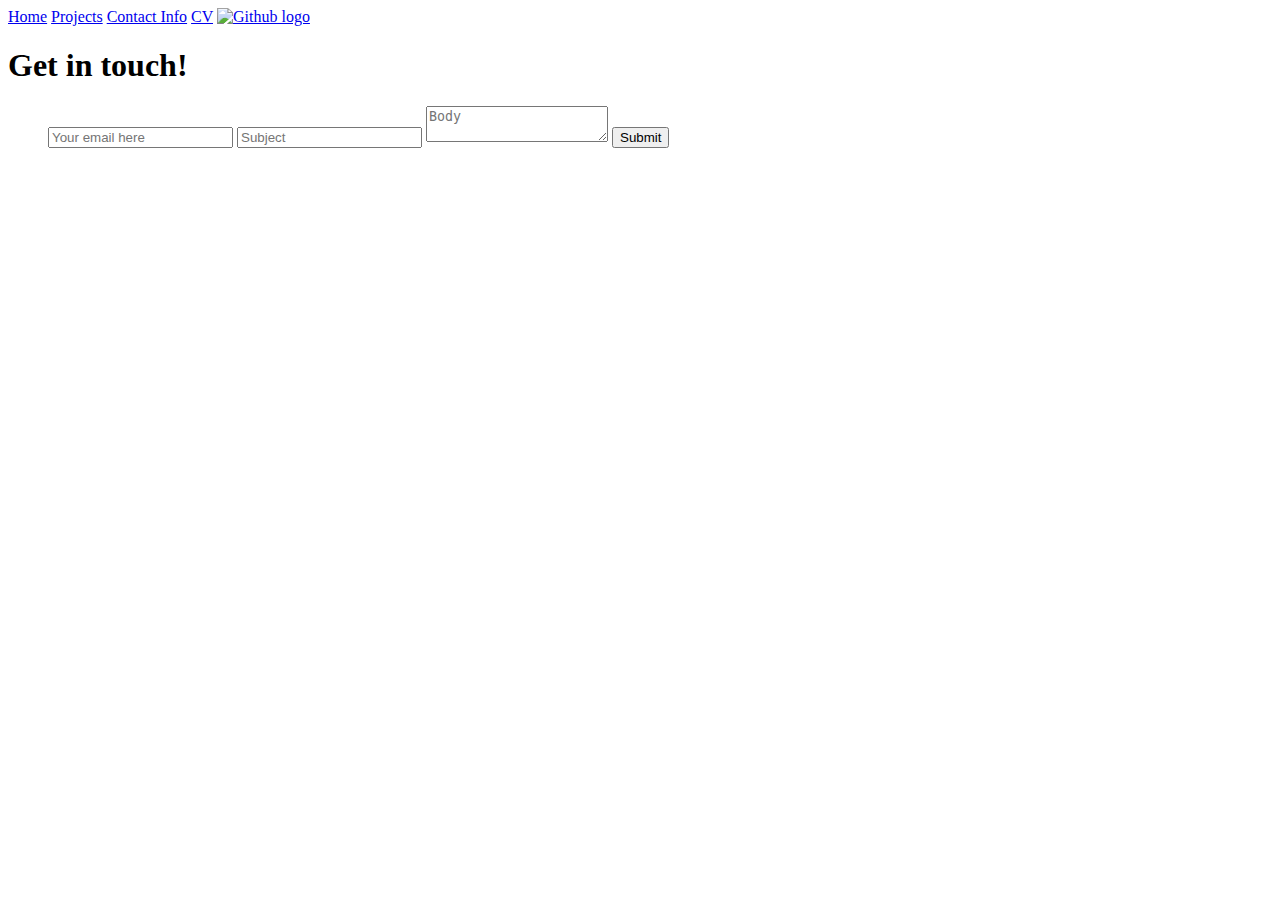
==== contact/index.html @ e1510cb8 "Finished website" ====
<!DOCTYPE html>
<html lang="en">
  <head>
    <link rel="stylesheet" href="style.css" />
    <meta charset="UTF-8" />
    <meta name="viewport" content="width=device-width, initial-scale=1.0" />
    <title>Contact</title>
  </head>
  <body>
    <nav>
      <a href="../index.html">Home</a>
      <a href="/projects/index.html">Projects</a>
      <a href="/contact/index.html">Contact Info</a>
      <a href="/resume/index.html">CV</a>
      <a href="https://github.com/therealnalm" target="_blank"
        ><img
          src="images/githublogo.png"
          alt="Github logo"
          height="20"
          width="20"
      /></a>
    </nav>

    <h1>Get in touch!</h1>

    <form action="mailto:bsheres@mit.edu" method="POST" enctype="text/plain">
      <ul>
        <label>
          <input name="email" placeholder="Your email here" type="email"
        /></label>
        <label><input name="subject" placeholder="Subject" /></label>
        <label><textarea name="body" placeholder="Body"></textarea></label>
        <button>Submit</button>
      </ul>
    </form>
  </body>
</html>
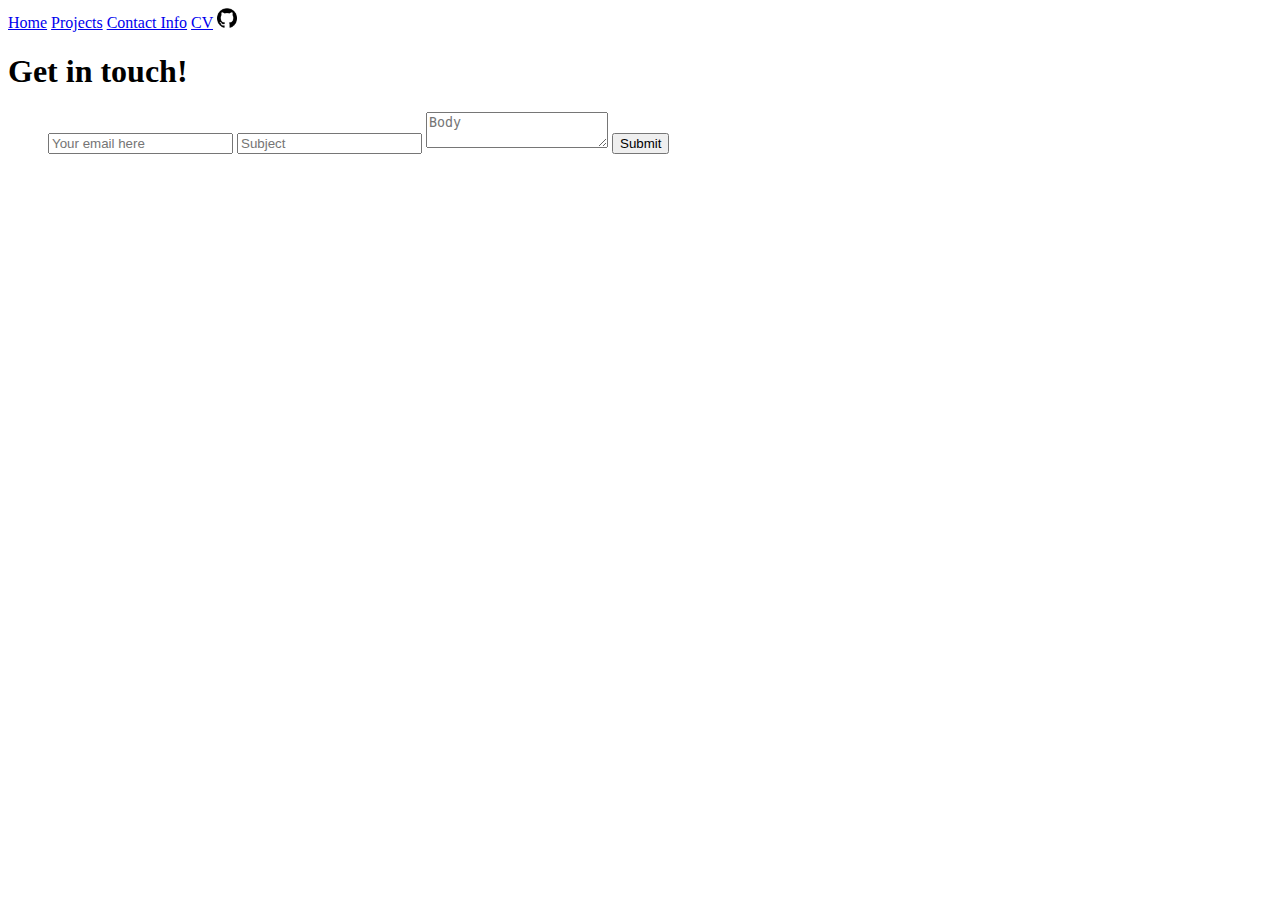
==== commit 7b51f98b: "Added a few images to A2" ====
--- a/contact/index.html
+++ b/contact/index.html
@@ -8,13 +8,13 @@
   </head>
   <body>
     <nav>
-      <a href="../index.html">Home</a>
-      <a href="/projects/index.html">Projects</a>
-      <a href="/contact/index.html">Contact Info</a>
-      <a href="/resume/index.html">CV</a>
+      <a href="/Portfolio/">Home</a>
+      <a href="/Portfolio/projects/">Projects</a>
+      <a href="/Portfolio/contact/">Contact Info</a>
+      <a href="/Portfolio/resume/">CV</a>
       <a href="https://github.com/therealnalm" target="_blank"
         ><img
-          src="images/githublogo.png"
+          src="../images/githublogo.png"
           alt="Github logo"
           height="20"
           width="20"
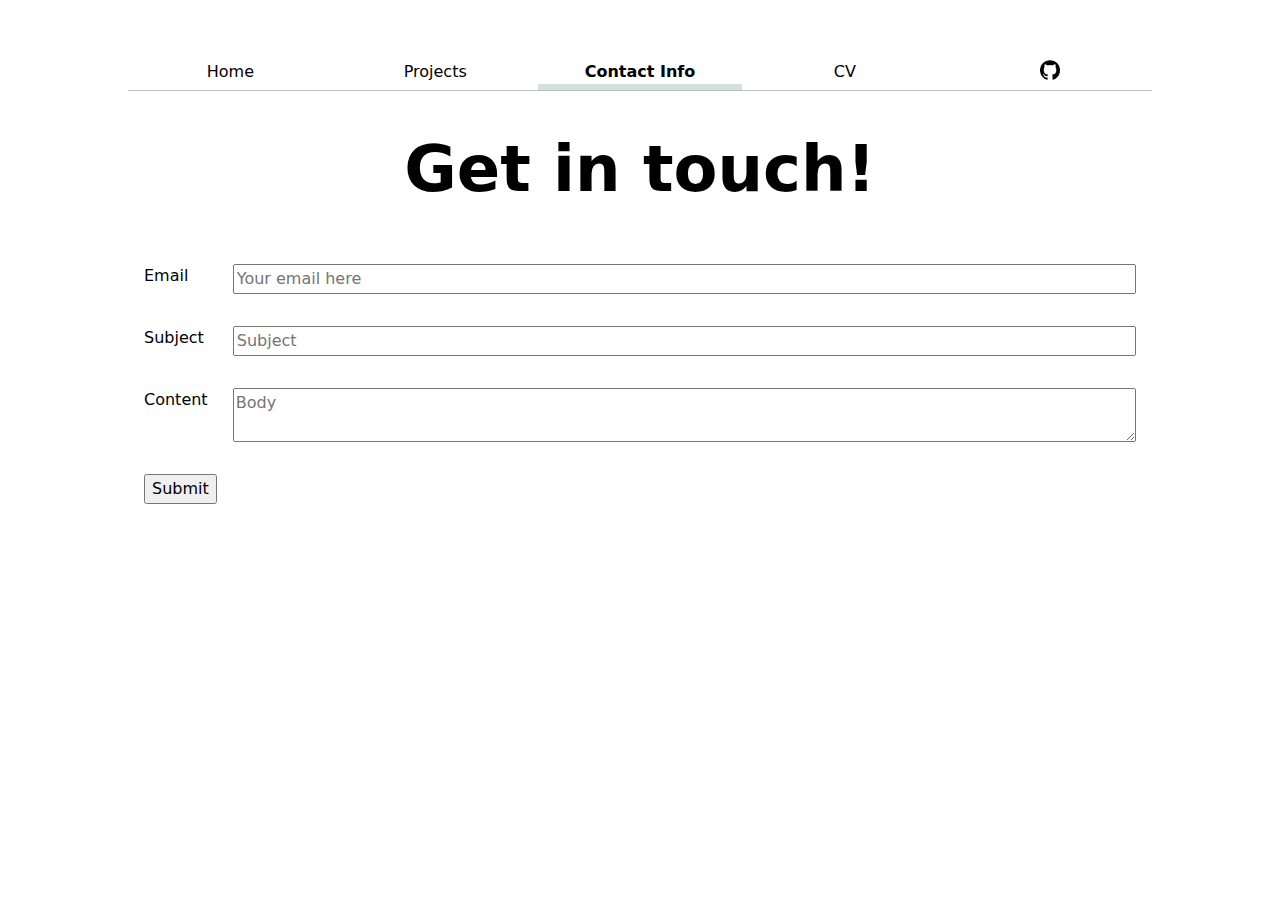
==== commit c6d350a5: "Lab 2" ====
--- a/contact/index.html
+++ b/contact/index.html
@@ -1,7 +1,7 @@
 <!DOCTYPE html>
 <html lang="en">
   <head>
-    <link rel="stylesheet" href="style.css" />
+    <link rel="stylesheet" href="../style.css" />
     <meta charset="UTF-8" />
     <meta name="viewport" content="width=device-width, initial-scale=1.0" />
     <title>Contact</title>
@@ -10,7 +10,7 @@
     <nav>
       <a href="/Portfolio/">Home</a>
       <a href="/Portfolio/projects/">Projects</a>
-      <a href="/Portfolio/contact/">Contact Info</a>
+      <a class="current" href="/Portfolio/contact/">Contact Info</a>
       <a href="/Portfolio/resume/">CV</a>
       <a href="https://github.com/therealnalm" target="_blank"
         ><img
@@ -25,12 +25,17 @@
 
     <form action="mailto:bsheres@mit.edu" method="POST" enctype="text/plain">
       <ul>
+        <label
+          >Email
+          <input name="email" placeholder="Your email here" type="email" />
+        </label>
+        <label>Subject<input name="subject" placeholder="Subject" /></label>
+        <label
+          >Content<textarea name="body" placeholder="Body"></textarea>
+        </label>
         <label>
-          <input name="email" placeholder="Your email here" type="email"
-        /></label>
-        <label><input name="subject" placeholder="Subject" /></label>
-        <label><textarea name="body" placeholder="Body"></textarea></label>
-        <button>Submit</button>
+          <button>Submit</button>
+        </label>
       </ul>
     </form>
   </body>
--- a/style.css
+++ b/style.css
@@ -0,0 +1,100 @@
+:root {
+  --color-accent: oklch(70% 25% 200);
+  --color-accent-light: oklch(99% 20% 200);
+}
+
+body {
+  /* Set line height to 1.5 times the font size
+       and use the OS’s UI font as the website font
+     */
+  font: 100%/1.5 system-ui;
+  max-width: 80%;
+  margin-inline: auto;
+  padding: 5ch;
+}
+
+img {
+  max-width: 90%;
+  margin-inline: auto;
+  height: auto;
+}
+
+ul {
+  display: contents;
+}
+
+li {
+  display: contents;
+}
+
+nav {
+  display: flex;
+  margin-bottom: 3ch;
+  border-bottom: 1px solid oklch(80% 3% 200);
+  a {
+    flex: 1;
+    text-decoration: none;
+    color: inherit;
+    text-align: center;
+    padding: 0.05em;
+  }
+
+  a:hover {
+    border-bottom: 0.4em solid var(--color-accent);
+    background-color: var(--color-accent-light);
+  }
+  .current {
+    font-weight: bold;
+    border-bottom: 0.4em solid oklch(90% 3% 200);
+  }
+}
+
+input {
+  font: inherit;
+}
+
+textarea {
+  font: inherit;
+}
+
+button {
+  font: inherit;
+  width: 100%;
+}
+
+label {
+  display: grid;
+  grid-template-columns: subgrid;
+  grid-column: 1/-1;
+  gap: 1em;
+  padding: 1em;
+}
+
+form {
+  display: grid;
+  grid-template-columns: auto 1fr;
+}
+
+.projects {
+  display: grid;
+  grid-template-columns: repeat(auto-fill, minmax(15em, 1fr));
+}
+article {
+  display: grid;
+  grid-template-rows: subgrid;
+  grid-row: span 3;
+}
+
+h1 {
+  font-size: 4em;
+  line-height: 1.1;
+  text-wrap: balance;
+  text-align: center;
+}
+
+h2 {
+  margin: 0;
+  line-height: 1.1;
+  text-wrap: balance;
+  text-align: center;
+}
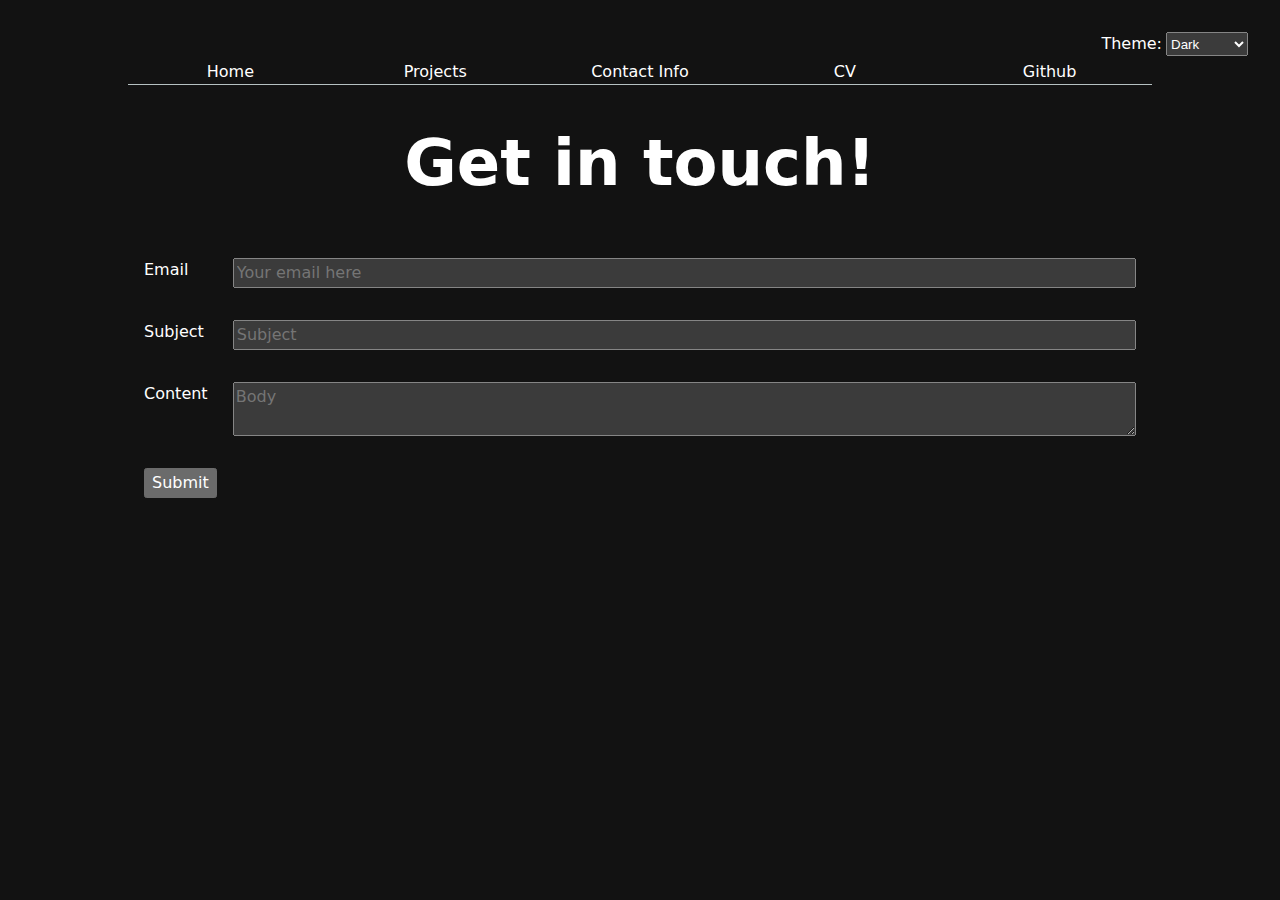
==== commit f73a4f03: "Lab 2" ====
--- a/contact/index.html
+++ b/contact/index.html
@@ -1,4 +1,5 @@
 <!DOCTYPE html>
+<script type="module" src="../global.js" defer></script>
 <html lang="en">
   <head>
     <link rel="stylesheet" href="../style.css" />
@@ -7,11 +8,11 @@
     <title>Contact</title>
   </head>
   <body>
-    <nav>
-      <a href="/Portfolio/">Home</a>
-      <a href="/Portfolio/projects/">Projects</a>
-      <a class="current" href="/Portfolio/contact/">Contact Info</a>
-      <a href="/Portfolio/resume/">CV</a>
+    <!-- <nav>
+      <a href="../">Home</a>
+      <a href="../projects/">Projects</a>
+      <a href="../contact/">Contact Info</a>
+      <a href="../resume/">CV</a>
       <a href="https://github.com/therealnalm" target="_blank"
         ><img
           src="../images/githublogo.png"
@@ -19,13 +20,13 @@
           height="20"
           width="20"
       /></a>
-    </nav>
+    </nav> -->
 
     <h1>Get in touch!</h1>
 
     <form action="mailto:bsheres@mit.edu" method="POST" enctype="text/plain">
       <ul>
-        <label
+        <label class="red"
           >Email
           <input name="email" placeholder="Your email here" type="email" />
         </label>
--- a/style.css
+++ b/style.css
@@ -1,6 +1,10 @@
 :root {
   --color-accent: oklch(70% 25% 200);
   --color-accent-light: oklch(99% 20% 200);
+}
+
+html {
+  color-scheme: dark;
 }
 
 body {
@@ -41,11 +45,15 @@
 
   a:hover {
     border-bottom: 0.4em solid var(--color-accent);
-    background-color: var(--color-accent-light);
+    background-color: color-mix(
+      in oklch,
+      var(--color-accent-light),
+      canvas 85%
+    );
   }
   .current {
     font-weight: bold;
-    border-bottom: 0.4em solid oklch(90% 3% 200);
+    border-bottom: 0.4em solid oklch(50% 1% 200/ 40%);
   }
 }
 
@@ -68,6 +76,14 @@
   grid-column: 1/-1;
   gap: 1em;
   padding: 1em;
+}
+
+.color-scheme {
+  position: absolute;
+  top: 1rem;
+  right: 1rem;
+  display: inline-flex;
+  gap: 4px;
 }
 
 form {
